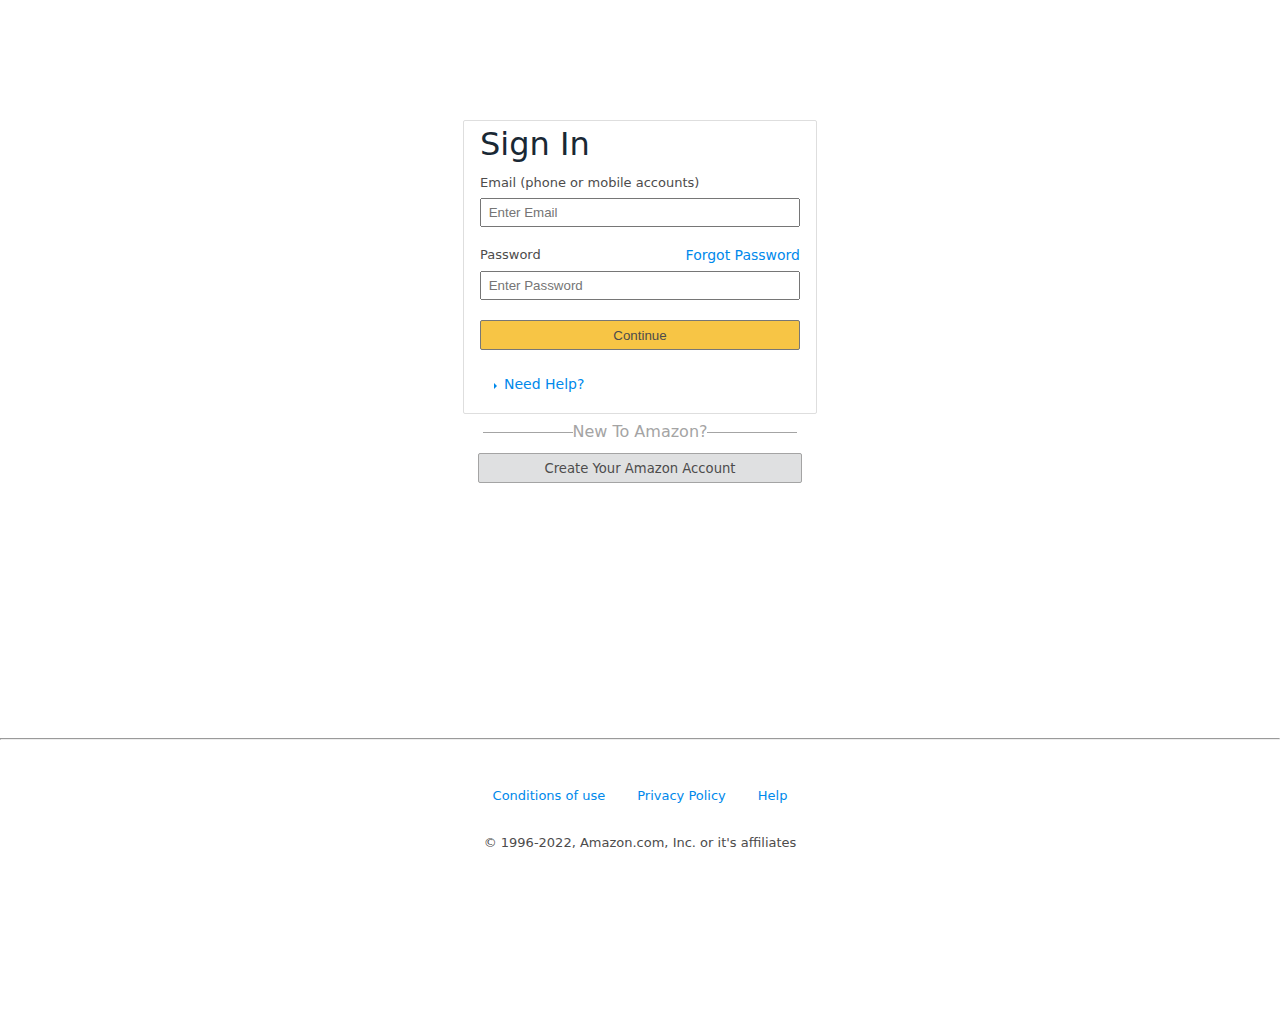
==== index.html @ 92c4a7ca "first commit" ====
<!DOCTYPE html>
<html lang="en">
    <head>
        <meta charset="UTF-8" />
        <meta http-equiv="X-UA-Compatible" content="IE=edge" />
        <meta name="viewport" content="width=device-width, initial-scale=1.0" />
        <title>Amazon Login</title>
        <link rel="stylesheet" href="style.css" />
    </head>
    <body>
        <main>
            <section class="login">
                <div class="login__wrapper">
                    <h1>Sign In</h1>
                    <form>
                        <label for="email"
                            >Email (phone or mobile accounts)</label
                        >
                        <input
                            type="email"
                            id="email"
                            placeholder="Enter Email"
                            required />
                        <label for="password"
                            >Password
                            <span
                                ><a href="./forgot.html"
                                    >Forgot Password</a
                                ></span
                            ></label
                        >
                        <input
                            type="password"
                            placeholder="Enter Password"
                            required />
                        <button type="submit">Continue</button>
                    </form>
                    <a class="help" href="help.html">Need Help?</a>
                </div>
                <p>New To Amazon?</p>
                <a class="create" href="create.html"
                    >Create Your Amazon Account</a
                >
            </section>
            <footer>
                <hr />
                <ul>
                    <li><a href="conditions.html">Conditions of use</a></li>
                    <li><a href="privacy.html">Privacy Policy</a></li>
                    <li><a href="help.html">Help</a></li>
                </ul>
                <p>&copy; 1996-2022, Amazon.com, Inc. or it's affiliates</p>
            </footer>
        </main>
    </body>
</html>
---- style.css ----
:root {
    --clr-border: hsl(0, 0%, 87%);
    --clr-link: hsl(205, 100%, 46%);
    --clr-create: hsl(210, 3%, 88%);
    --clr-create-hover: hsl(210, 3%, 82%);
    --clr-heading: hsl(207, 35%, 15%);
    --clr-body: hsl(0, 1%, 30%);
    --clr-btn: hsl(43, 92%, 62%);
    --clr-btn-hover: hsl(43, 92%, 50%);
    --border-radius: 2px;
}

*,
*::after,
*::before {
    box-sizing: border-box;
    margin: 0;
    padding: 0;
}

body {
    font-family: system-ui, -apple-system, BlinkMacSystemFont, 'Segoe UI',
        Roboto, Oxygen, Ubuntu, Cantarell, 'Open Sans', 'Helvetica Neue',
        sans-serif;
    color: var(--clr-body);
    min-height: 100vh;
    color: var(--clr-body);
}

.login {
    margin-inline: auto;
    margin-block-start: 7.5rem;
    display: flex;
    flex-direction: column;
    justify-content: center;
    align-items: center;
}

.login__wrapper {
    border: 1px solid var(--clr-border);
    border-radius: var(--border-radius);
    padding: 0.25em 1em 1.25em 1em;
}

h1 {
    font-weight: 400;
    margin-block-end: 0.375em;
    color: var(--clr-heading);
}

form {
    width: 20em;
    display: flex;
    flex-flow: column nowrap;
}

label {
    font-size: 0.8125rem;
    margin-block-end: 0.625em;
}

span {
    font-size: 0.875rem;
}

label:last-of-type {
    display: flex;
    justify-content: space-between;
}

input {
    margin-block-end: 1.5em;
    padding: 0.375em 0.5em;
}

button {
    background-color: var(--clr-btn);
    color: var(--clr-body);
    outline: none;
    height: 30px;
    border: 1px solid #777;
    border-radius: var(--border-radius);
    margin-block-end: 1.5rem;
    cursor: pointer;
}

button:hover {
    background-color: var(--clr-btn-hover);
}

a {
    text-decoration: none;
    color: var(--clr-link);
}

a:hover {
    text-decoration: underline;
}

.help {
    margin-inline-start: 1.5rem;
    position: relative;
    font-size: 0.875rem;
}

.help::before {
    content: '';
    width: 0;
    height: 0;
    position: absolute;
    left: -10px;
    top: 7px;
    border-style: solid;
    border-width: 3px 0 3px 3px;
    border-color: transparent transparent transparent var(--clr-link);
}

section > p {
    color: #a4a4a4;
    margin-block-start: 0.5em;
    margin-block-end: 0.75em;
    position: relative;
}

section > p::before,
section > p::after {
    content: '';
    width: 90px;
    height: 1px;
    position: absolute;
    background: #a4a4a4;
}

section > p::before {
    top: 10px;
    right: 135px;
}

section > p::after {
    top: 10px;
    left: 135px;
}

.create {
    color: var(--clr-body);
    background-color: var(--clr-create);
    width: 20.25rem;
    border: 1px solid #a4a4a4;
    border-radius: var(--border-radius);
    display: flex;
    justify-content: center;
    align-items: center;
    height: 30px;
    font-size: 0.825rem;
}

.create:hover {
    text-decoration: none;
    background: var(--clr-create-hover);
}

hr {
    width: 100vw;
    margin-block-end: 3rem;
}

footer {
    width: 100%;
    position: absolute;
    bottom: 50px;
    left: 50%;
    transform: translateX(-50%);
    display: flex;
    flex-direction: column;
    align-items: center;
    justify-content: center;
    font-size: 0.8125rem;
}

footer ul {
    display: flex;
    flex-direction: row;
    gap: 2rem;
    list-style-type: none;
    margin-block-end: 2rem;
}

.joke {
    margin: 2em 2em;
}
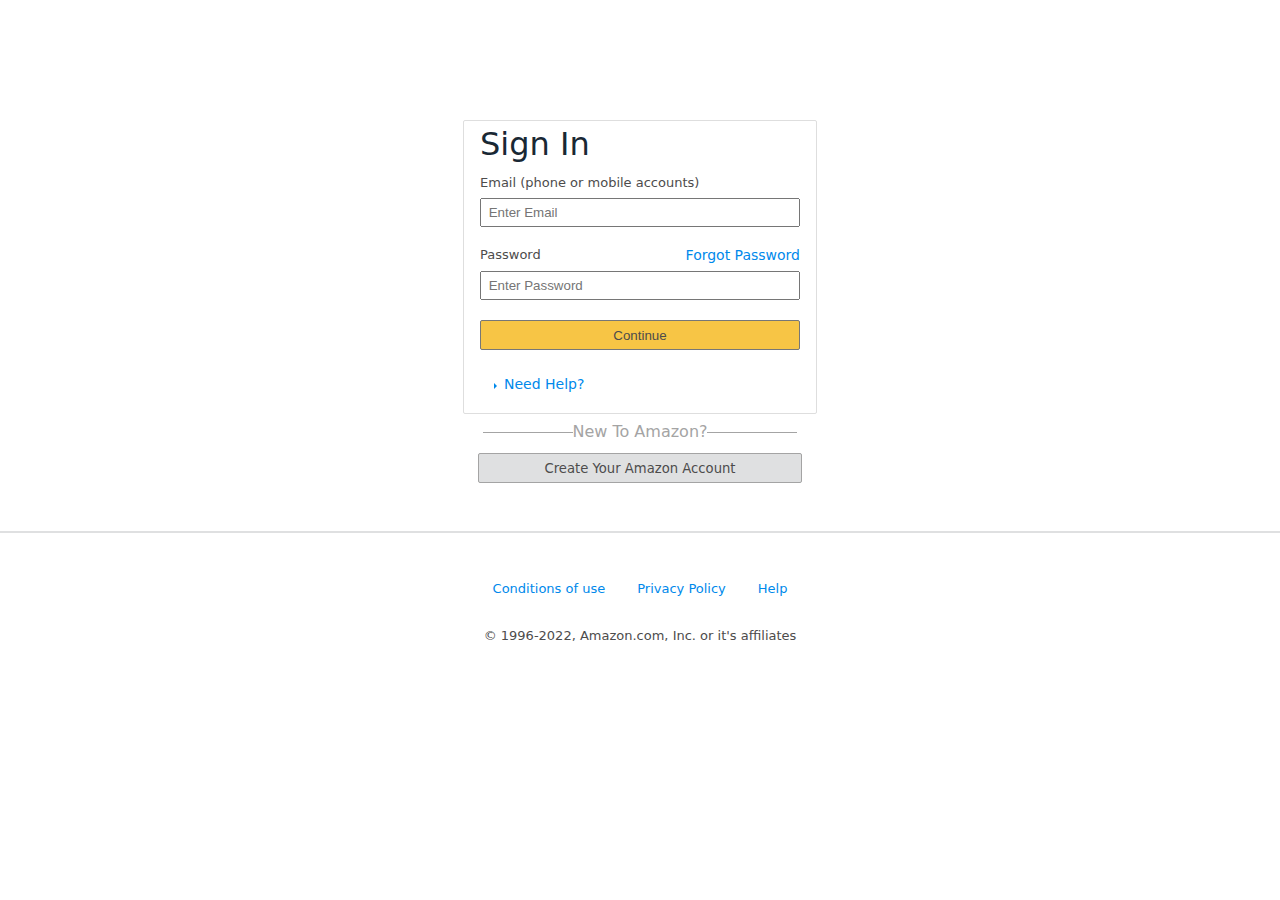
==== commit bb5b3d9a: "changed footer hr to border top" ====
--- a/index.html
+++ b/index.html
@@ -43,7 +43,6 @@
                 >
             </section>
             <footer>
-                <hr />
                 <ul>
                     <li><a href="conditions.html">Conditions of use</a></li>
                     <li><a href="privacy.html">Privacy Policy</a></li>
--- a/style.css
+++ b/style.css
@@ -25,6 +25,8 @@
     color: var(--clr-body);
     min-height: 100vh;
     color: var(--clr-body);
+    display: flex;
+    flex-direction: column;
 }
 
 .login {
@@ -152,6 +154,7 @@
     align-items: center;
     height: 30px;
     font-size: 0.825rem;
+    margin-block-end: 3rem;
 }
 
 .create:hover {
@@ -159,17 +162,10 @@
     background: var(--clr-create-hover);
 }
 
-hr {
-    width: 100vw;
-    margin-block-end: 3rem;
-}
-
 footer {
     width: 100%;
-    position: absolute;
-    bottom: 50px;
-    left: 50%;
-    transform: translateX(-50%);
+    padding-block-start: 3rem;
+    border-top: 2px solid var(--clr-create);
     display: flex;
     flex-direction: column;
     align-items: center;
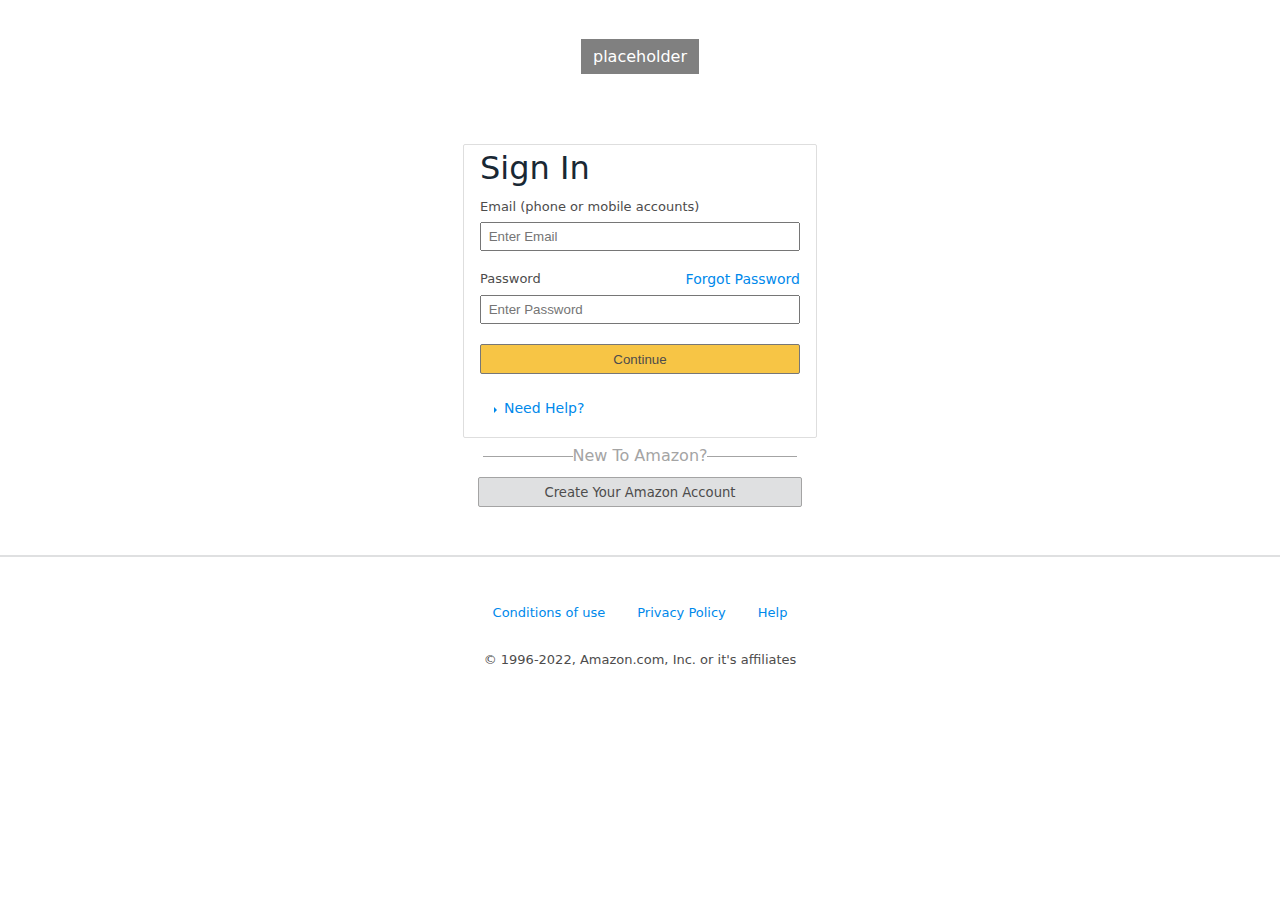
==== commit e8c76b8d: "added placeholder image in header" ====
--- a/index.html
+++ b/index.html
@@ -8,6 +8,9 @@
         <link rel="stylesheet" href="style.css" />
     </head>
     <body>
+        <header>
+            <div>placeholder</div>
+        </header>
         <main>
             <section class="login">
                 <div class="login__wrapper">
--- a/style.css
+++ b/style.css
@@ -29,9 +29,22 @@
     flex-direction: column;
 }
 
+header {
+    display: flex;
+    justify-content: center;
+    align-items: center;
+    height: 7rem;
+    margin-block-end: 2rem;
+}
+
+header div {
+    background: gray;
+    padding: 0.5em 0.75em;
+    color: white;
+}
+
 .login {
     margin-inline: auto;
-    margin-block-start: 7.5rem;
     display: flex;
     flex-direction: column;
     justify-content: center;
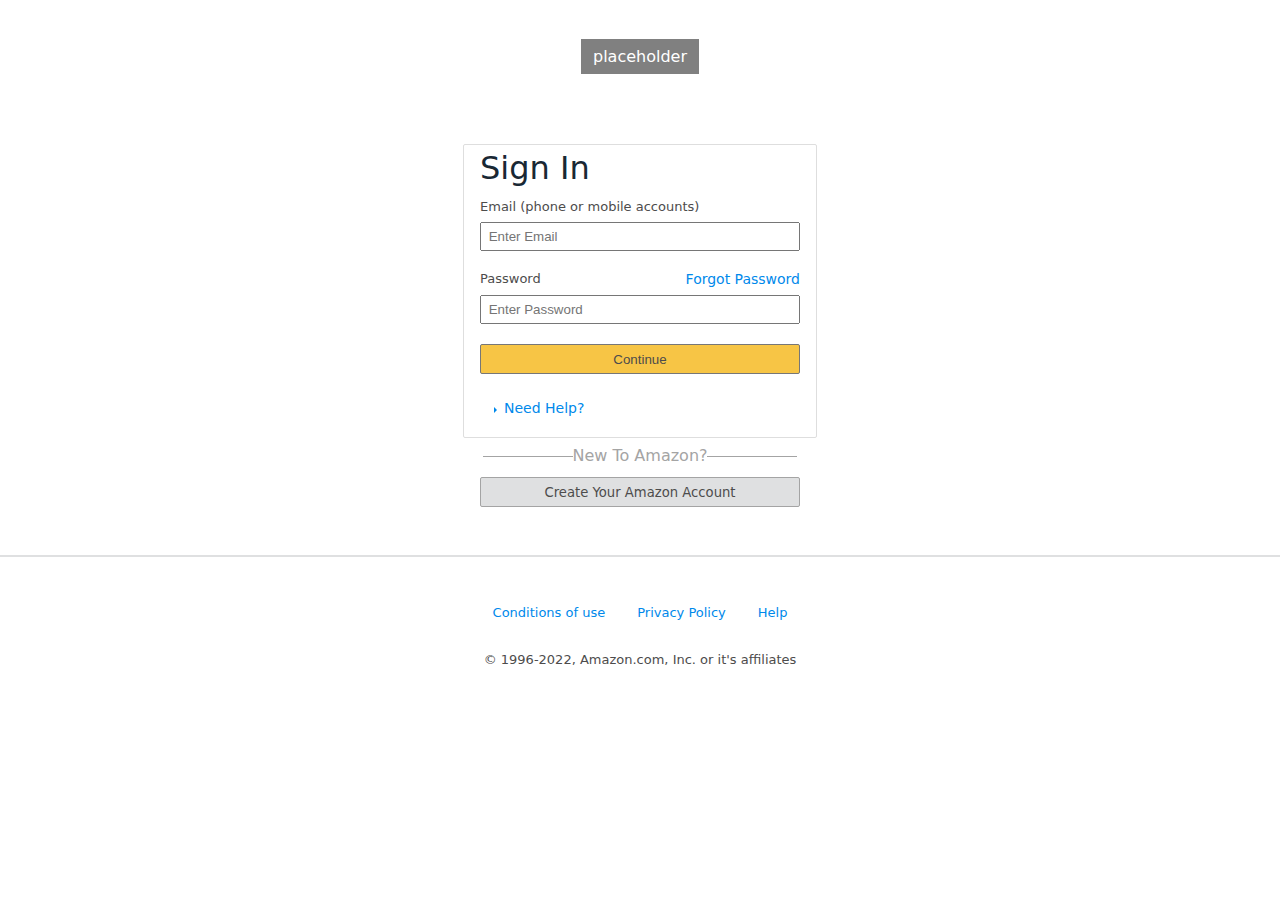
==== commit ffcf22b0: "moved closing main tag to correct position in html" ====
--- a/index.html
+++ b/index.html
@@ -45,14 +45,14 @@
                     >Create Your Amazon Account</a
                 >
             </section>
-            <footer>
-                <ul>
-                    <li><a href="conditions.html">Conditions of use</a></li>
-                    <li><a href="privacy.html">Privacy Policy</a></li>
-                    <li><a href="help.html">Help</a></li>
-                </ul>
-                <p>&copy; 1996-2022, Amazon.com, Inc. or it's affiliates</p>
-            </footer>
         </main>
+        <footer>
+            <ul>
+                <li><a href="conditions.html">Conditions of use</a></li>
+                <li><a href="privacy.html">Privacy Policy</a></li>
+                <li><a href="help.html">Help</a></li>
+            </ul>
+            <p>&copy; 1996-2022, Amazon.com, Inc. or it's affiliates</p>
+        </footer>
     </body>
 </html>
--- a/style.css
+++ b/style.css
@@ -159,7 +159,7 @@
 .create {
     color: var(--clr-body);
     background-color: var(--clr-create);
-    width: 20.25rem;
+    width: 20rem;
     border: 1px solid #a4a4a4;
     border-radius: var(--border-radius);
     display: flex;
